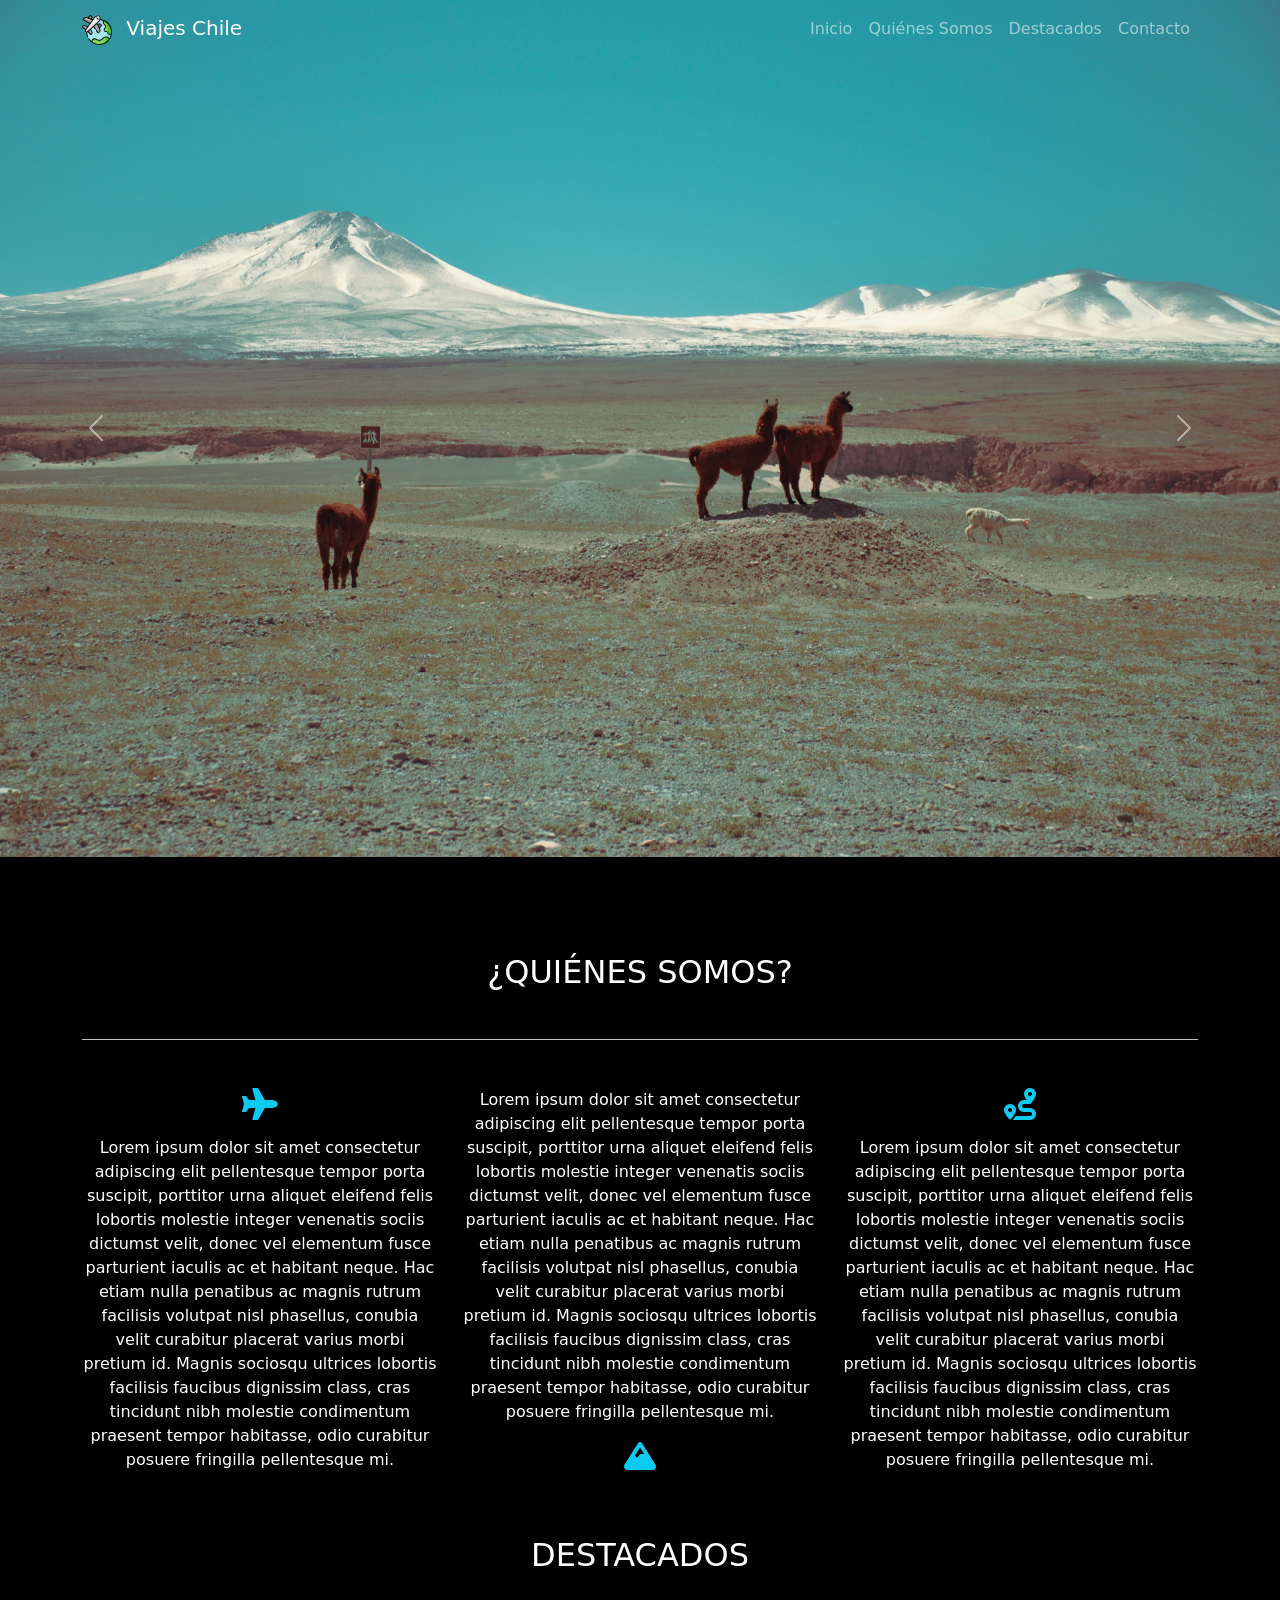
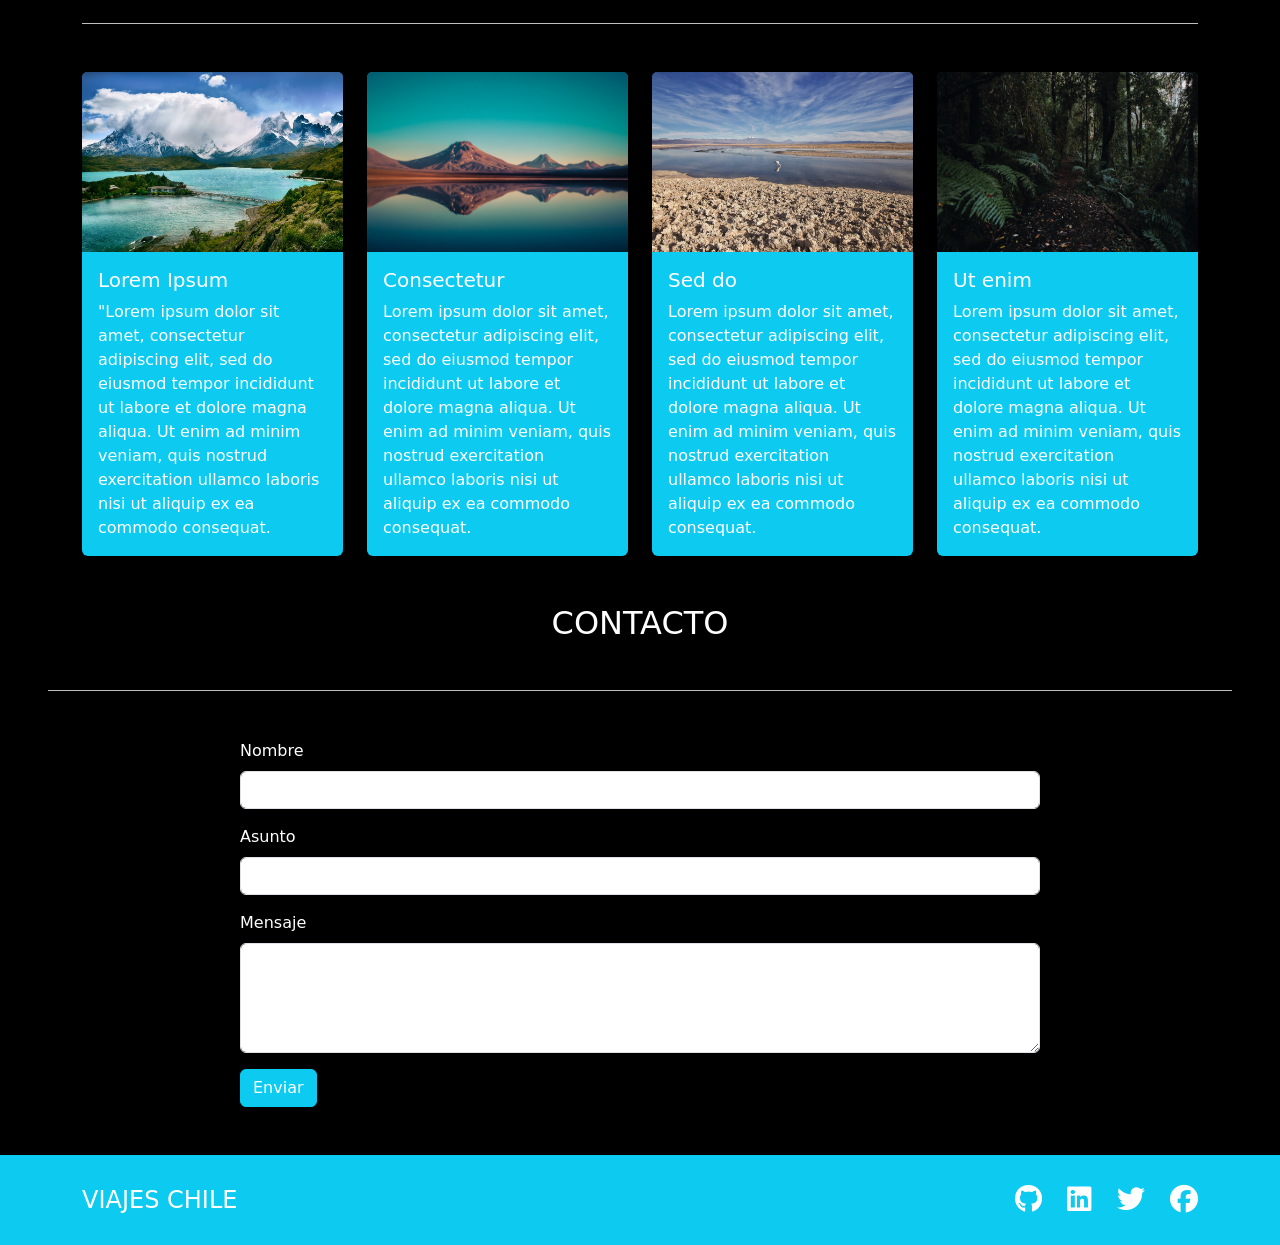
==== index.html @ 4a9ef846 "Primera versión del sitio Viajes Chile" ====
<!DOCTYPE html>
<html lang="es">
<head>
  <meta charset="UTF-8">
  <meta name="viewport" content="width=device-width, initial-scale=1.0">
  <title>Viajes Chile</title>

  <!-- Bootstrap v5.3.3 -->
  <link href="https://cdn.jsdelivr.net/npm/bootstrap@5.3.3/dist/css/bootstrap.min.css" rel="stylesheet">

  <!-- Google Fonts & Font Awesome -->
  <link href="https://fonts.googleapis.com/css2?family=Open+Sans:wght@300;400;700&display=swap" rel="stylesheet">
  <link rel="stylesheet" href="https://cdnjs.cloudflare.com/ajax/libs/font-awesome/6.5.0/css/all.min.css">

  <!-- Estilos personalizados -->
  <link rel="stylesheet" href="assets/css/style.css">
</head>
<body>

<!-- Navbar fija -->
<nav class="navbar navbar-expand-lg navbar-dark fixed-top">
  <div class="container">
    <a class="navbar-brand" href="#inicio">
      <img src="assets/img/viajes.svg" alt="Logo Viajes Chile" width="30" class="me-2"> Viajes Chile
    </a>
    <button class="navbar-toggler" type="button" data-bs-toggle="collapse" data-bs-target="#navbarNav">
      <span class="navbar-toggler-icon"></span>
    </button>
    <div class="collapse navbar-collapse" id="navbarNav">
      <ul class="navbar-nav ms-auto">
        <li class="nav-item"><a class="nav-link" href="#inicio">Inicio</a></li>
        <li class="nav-item"><a class="nav-link" href="#quienes-somos">Quiénes Somos</a></li>
        <li class="nav-item"><a class="nav-link" href="#destacados">Destacados</a></li>
        <li class="nav-item"><a class="nav-link" href="#contacto">Contacto</a></li>
      </ul>
    </div>
  </div>
</nav>

<!-- Carousel -->
<header id="inicio">
  <div id="carouselExample" class="carousel slide" data-bs-ride="carousel">
    <div class="carousel-inner">
      <div class="carousel-item active"><img src="assets/img/carousel1.jpg" class="d-block w-100" alt="Paisaje 1"></div>
      <div class="carousel-item"><img src="assets/img/carousel2.jpg" class="d-block w-100" alt="Paisaje 2"></div>
      <div class="carousel-item"><img src="assets/img/carousel3.jpg" class="d-block w-100" alt="Paisaje 3"></div>
    </div>
    <button class="carousel-control-prev" type="button" data-bs-target="#carouselExample" data-bs-slide="prev">
      <span class="carousel-control-prev-icon"></span>
    </button>
    <button class="carousel-control-next" type="button" data-bs-target="#carouselExample" data-bs-slide="next">
      <span class="carousel-control-next-icon"></span>
    </button>
  </div>
</header>

<main class="bg-black text-white pt-5">

  <!-- Quiénes Somos -->
  <section id="quienes-somos" class="container my-5 d-none d-md-block">
    <h2 class="text-center text-uppercase mb-5">¿Quiénes Somos?</h2>
    <hr class="bg-info mb-5 opacity-75">
    <div class="row">
      <div class="col-md-4 text-center">
        <i class="fa-solid fa-plane fa-2x text-info mb-3"></i>
        <p>Lorem ipsum dolor sit amet consectetur adipiscing elit pellentesque tempor porta suscipit, porttitor urna aliquet eleifend felis lobortis molestie integer venenatis sociis dictumst velit, donec vel elementum fusce parturient iaculis ac et habitant neque. Hac etiam nulla penatibus ac magnis rutrum facilisis volutpat nisl phasellus, conubia velit curabitur placerat varius morbi pretium id. Magnis sociosqu ultrices lobortis facilisis faucibus dignissim class, cras tincidunt nibh molestie condimentum praesent tempor habitasse, odio curabitur posuere fringilla pellentesque mi.</p>
      </div>
      <div class="col-md-4 text-center">
        <p>Lorem ipsum dolor sit amet consectetur adipiscing elit pellentesque tempor porta suscipit, porttitor urna aliquet eleifend felis lobortis molestie integer venenatis sociis dictumst velit, donec vel elementum fusce parturient iaculis ac et habitant neque. Hac etiam nulla penatibus ac magnis rutrum facilisis volutpat nisl phasellus, conubia velit curabitur placerat varius morbi pretium id. Magnis sociosqu ultrices lobortis facilisis faucibus dignissim class, cras tincidunt nibh molestie condimentum praesent tempor habitasse, odio curabitur posuere fringilla pellentesque mi.</p>
        <i class="fa-solid fa-mountain fa-2x text-info mb-3"></i>
      </div>
      <div class="col-md-4 text-center">
        <i class="fa-solid fa-route fa-2x text-info mb-3"></i>
        <p>Lorem ipsum dolor sit amet consectetur adipiscing elit pellentesque tempor porta suscipit, porttitor urna aliquet eleifend felis lobortis molestie integer venenatis sociis dictumst velit, donec vel elementum fusce parturient iaculis ac et habitant neque. Hac etiam nulla penatibus ac magnis rutrum facilisis volutpat nisl phasellus, conubia velit curabitur placerat varius morbi pretium id. Magnis sociosqu ultrices lobortis facilisis faucibus dignissim class, cras tincidunt nibh molestie condimentum praesent tempor habitasse, odio curabitur posuere fringilla pellentesque mi.</p>
      </div>
    </div>
  </section>

  <!-- Destacados -->
  <section id="destacados" class="container my-5">
    <h2 class="text-center text-uppercase mb-5">Destacados</h2>
    <hr class="bg-info mb-5 opacity-75">
    <div class="row g-4">
      <div class="col-12 col-md-3">
        <div class="card bg-info text-white h-100 border-0">
          <img src="assets/img/card1.jpg" class="card-img-top" alt="Destino 1">
          <div class="card-body"><h5 class="card-title">Lorem Ipsum</h5><p class="card-text">"Lorem ipsum dolor sit amet, consectetur adipiscing elit, sed do eiusmod tempor incididunt ut labore et dolore magna aliqua. Ut enim ad minim veniam, quis nostrud exercitation ullamco laboris nisi ut aliquip ex ea commodo consequat.</p></div>
        </div>
      </div>
      <div class="col-12 col-md-3">
        <div class="card bg-info text-white h-100 border-0">
          <img src="assets/img/card2.jpg" class="card-img-top" alt="Destino 2">
          <div class="card-body"><h5 class="card-title">Consectetur</h5><p class="card-text">Lorem ipsum dolor sit amet, consectetur adipiscing elit, sed do eiusmod tempor incididunt ut labore et dolore magna aliqua. Ut enim ad minim veniam, quis nostrud exercitation ullamco laboris nisi ut aliquip ex ea commodo consequat.</p></div>
        </div>
      </div>
      <div class="col-12 col-md-3">
        <div class="card bg-info text-white h-100 border-0">
          <img src="assets/img/card3.jpg" class="card-img-top" alt="Destino 3">
          <div class="card-body"><h5 class="card-title">Sed do</h5><p class="card-text">Lorem ipsum dolor sit amet, consectetur adipiscing elit, sed do eiusmod tempor incididunt ut labore et dolore magna aliqua. Ut enim ad minim veniam, quis nostrud exercitation ullamco laboris nisi ut aliquip ex ea commodo consequat.</p></div>
        </div>
      </div>
      <div class="col-12 col-md-3">
        <div class="card bg-info text-white h-100 border-0">
          <img src="assets/img/card4.jpg" class="card-img-top" alt="Destino 4">
          <div class="card-body"><h5 class="card-title">Ut enim</h5><p class="card-text">Lorem ipsum dolor sit amet, consectetur adipiscing elit, sed do eiusmod tempor incididunt ut labore et dolore magna aliqua. Ut enim ad minim veniam, quis nostrud exercitation ullamco laboris nisi ut aliquip ex ea commodo consequat.</p></div>
        </div>
      </div>
    </div>
  </section>

 <!-- Contacto -->
<section id="contacto" class="container-fluid my-5 px-5">
  <h2 class="text-uppercase mb-5 text-center">Contacto</h2>
  <hr class="bg-info mb-5 opacity-75">
  <form class="mx-auto" style="max-width: 800px;">
    <div class="mb-3">
      <label for="inputName" class="form-label">Nombre</label>
      <input type="text" class="form-control" id="inputName">
    </div>
    <div class="mb-3">
      <label for="inputSubject" class="form-label">Asunto</label>
      <input type="text" class="form-control" id="inputSubject">
    </div>
    <div class="mb-3">
      <label for="inputMessage" class="form-label">Mensaje</label>
      <textarea class="form-control" id="inputMessage" rows="4"></textarea>
    </div>
    <button type="submit" class="btn btn-info text-white" 
      data-bs-toggle="tooltip" data-bs-placement="right" 
      title="Haz clic para enviar tu mensaje">
      Enviar
    </button>
  </form>
</section>

<!-- Footer -->
<footer class="bg-info text-white text-center py-4 mt-0">
  <div class="container d-flex flex-column flex-md-row justify-content-between align-items-center">
    <h4 class="text-uppercase m-0">Viajes Chile</h4>
    <div class="fs-3">
      <a href="#" class="text-white me-3"><i class="fa-brands fa-github"></i></a>
      <a href="#" class="text-white me-3"><i class="fa-brands fa-linkedin"></i></a>
      <a href="#" class="text-white me-3"><i class="fa-brands fa-twitter"></i></a>
      <a href="#" class="text-white"><i class="fa-brands fa-facebook"></i></a>
    </div>
  </div>
</footer>

<!-- Bootstrap JS + Script -->
<script src="https://cdn.jsdelivr.net/npm/bootstrap@5.3.3/dist/js/bootstrap.bundle.min.js"></script>
<script src="assets/js/script.js"></script>
</body>
</html>
---- assets/css/style.css ----
html {
  scroll-behavior: smooth;
  font-family: 'Open Sans', sans-serif;
}

/* Navbar */
.navbar {
  transition: background-color 0.4s ease;
  background-color: transparent;
}


/* Formulario */
.max-width-form {
  max-width: 600px;
}

/* Cards */
.card-img-top {
  height: 180px;
  object-fit: cover;
}
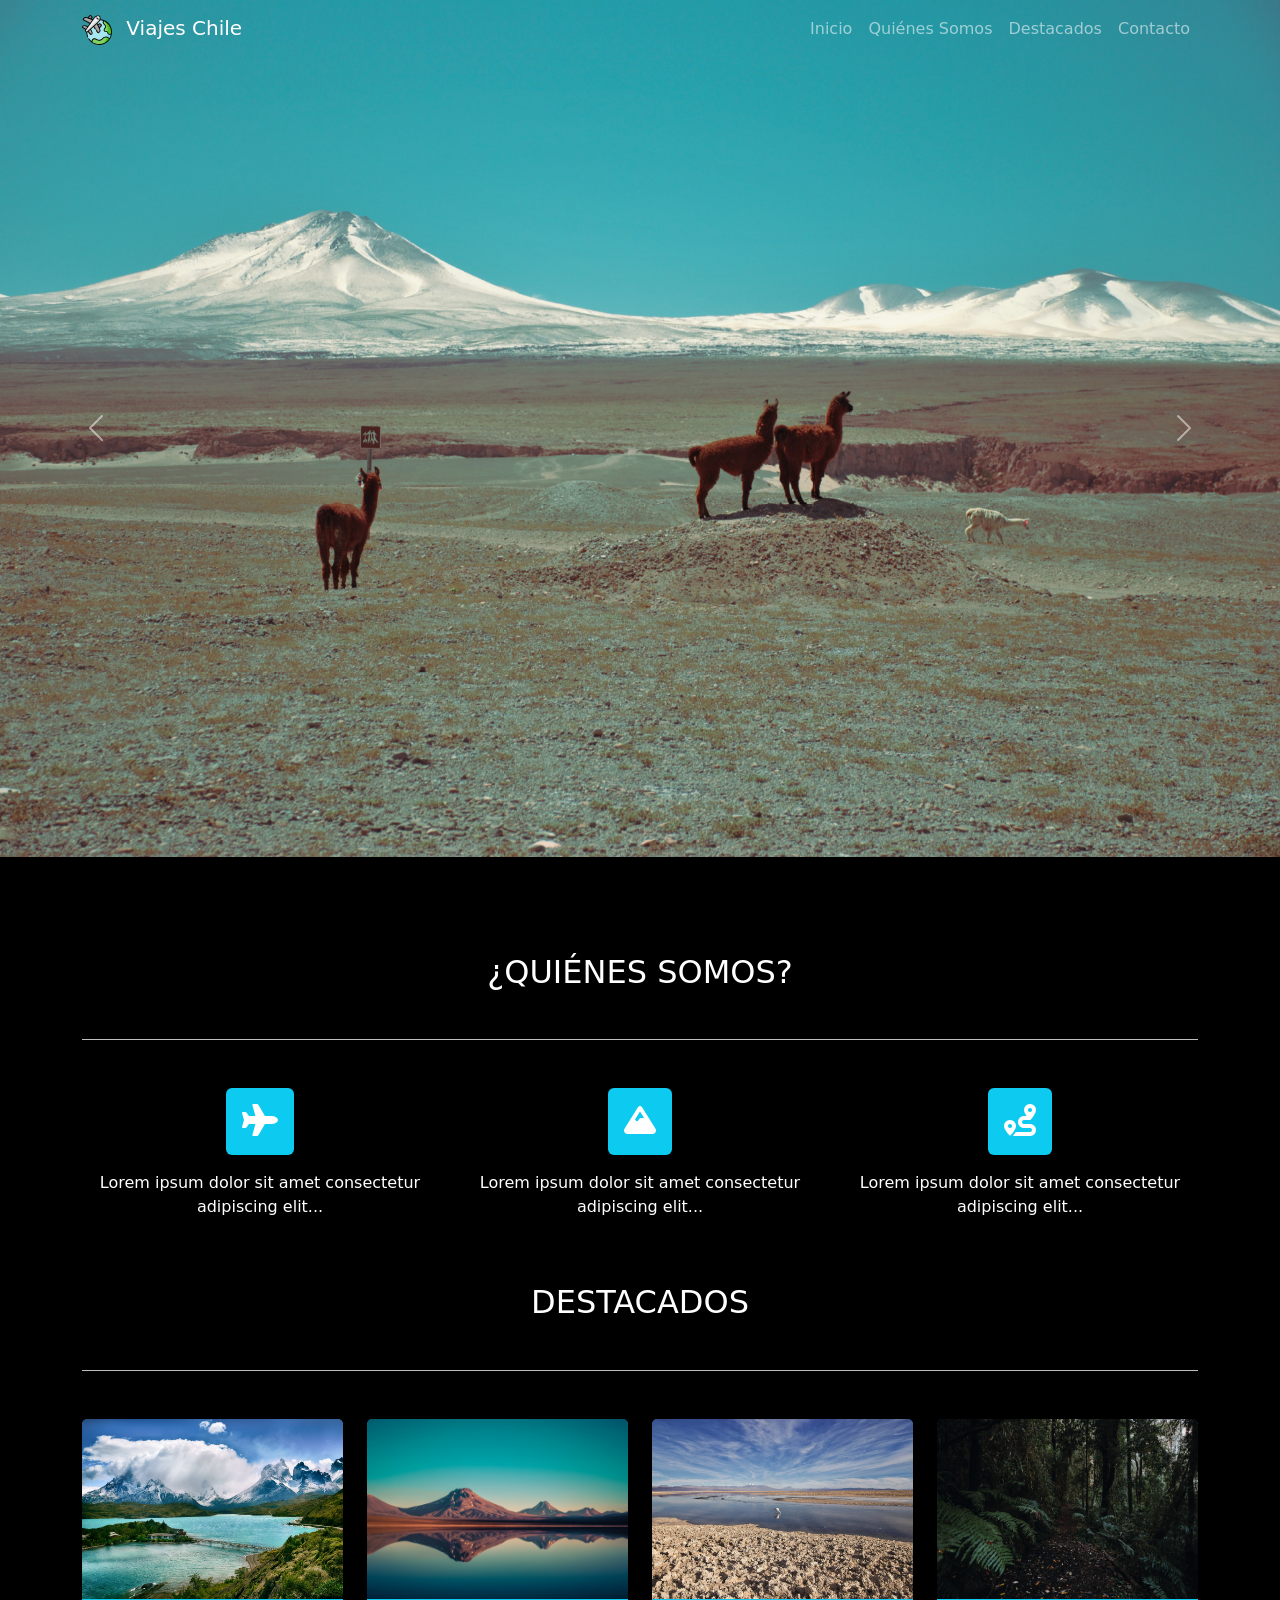
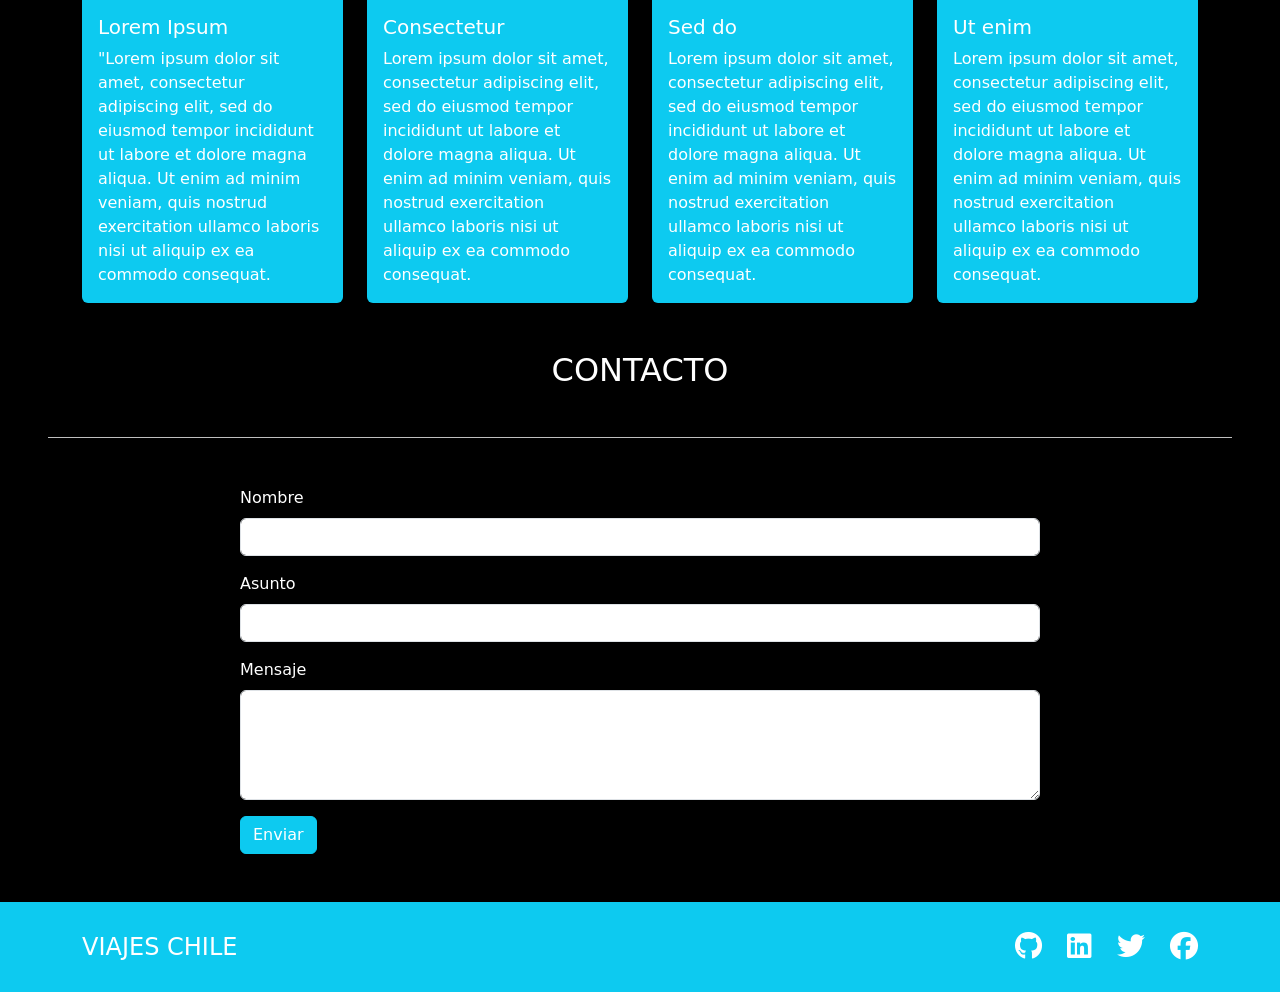
==== commit 1f12c548: "Se modifica Section Quienes somos, no cuadraba con la plantilla" ====
--- a/index.html
+++ b/index.html
@@ -56,25 +56,31 @@
 
 <main class="bg-black text-white pt-5">
 
-  <!-- Quiénes Somos -->
-  <section id="quienes-somos" class="container my-5 d-none d-md-block">
-    <h2 class="text-center text-uppercase mb-5">¿Quiénes Somos?</h2>
-    <hr class="bg-info mb-5 opacity-75">
-    <div class="row">
-      <div class="col-md-4 text-center">
-        <i class="fa-solid fa-plane fa-2x text-info mb-3"></i>
-        <p>Lorem ipsum dolor sit amet consectetur adipiscing elit pellentesque tempor porta suscipit, porttitor urna aliquet eleifend felis lobortis molestie integer venenatis sociis dictumst velit, donec vel elementum fusce parturient iaculis ac et habitant neque. Hac etiam nulla penatibus ac magnis rutrum facilisis volutpat nisl phasellus, conubia velit curabitur placerat varius morbi pretium id. Magnis sociosqu ultrices lobortis facilisis faucibus dignissim class, cras tincidunt nibh molestie condimentum praesent tempor habitasse, odio curabitur posuere fringilla pellentesque mi.</p>
+<!-- Quiénes Somos -->
+<section id="quienes-somos" class="container my-5 d-none d-md-block">
+  <h2 class="text-center text-uppercase mb-5">¿Quiénes Somos?</h2>
+  <hr class="bg-info mb-5 opacity-75">
+  <div class="row">
+    <div class="col-md-4 text-center">
+      <div class="bg-info d-inline-block p-3 mb-3 rounded">
+        <i class="fa-solid fa-plane fa-2x text-white"></i>
       </div>
-      <div class="col-md-4 text-center">
-        <p>Lorem ipsum dolor sit amet consectetur adipiscing elit pellentesque tempor porta suscipit, porttitor urna aliquet eleifend felis lobortis molestie integer venenatis sociis dictumst velit, donec vel elementum fusce parturient iaculis ac et habitant neque. Hac etiam nulla penatibus ac magnis rutrum facilisis volutpat nisl phasellus, conubia velit curabitur placerat varius morbi pretium id. Magnis sociosqu ultrices lobortis facilisis faucibus dignissim class, cras tincidunt nibh molestie condimentum praesent tempor habitasse, odio curabitur posuere fringilla pellentesque mi.</p>
-        <i class="fa-solid fa-mountain fa-2x text-info mb-3"></i>
+      <p>Lorem ipsum dolor sit amet consectetur adipiscing elit...</p>
+    </div>
+    <div class="col-md-4 text-center">
+      <div class="bg-info d-inline-block p-3 mb-3 rounded">
+        <i class="fa-solid fa-mountain fa-2x text-white"></i>
       </div>
-      <div class="col-md-4 text-center">
-        <i class="fa-solid fa-route fa-2x text-info mb-3"></i>
-        <p>Lorem ipsum dolor sit amet consectetur adipiscing elit pellentesque tempor porta suscipit, porttitor urna aliquet eleifend felis lobortis molestie integer venenatis sociis dictumst velit, donec vel elementum fusce parturient iaculis ac et habitant neque. Hac etiam nulla penatibus ac magnis rutrum facilisis volutpat nisl phasellus, conubia velit curabitur placerat varius morbi pretium id. Magnis sociosqu ultrices lobortis facilisis faucibus dignissim class, cras tincidunt nibh molestie condimentum praesent tempor habitasse, odio curabitur posuere fringilla pellentesque mi.</p>
+      <p>Lorem ipsum dolor sit amet consectetur adipiscing elit...</p>
+    </div>
+    <div class="col-md-4 text-center">
+      <div class="bg-info d-inline-block p-3 mb-3 rounded">
+        <i class="fa-solid fa-route fa-2x text-white"></i>
       </div>
+      <p>Lorem ipsum dolor sit amet consectetur adipiscing elit...</p>
     </div>
-  </section>
+  </div>
+</section>
 
   <!-- Destacados -->
   <section id="destacados" class="container my-5">
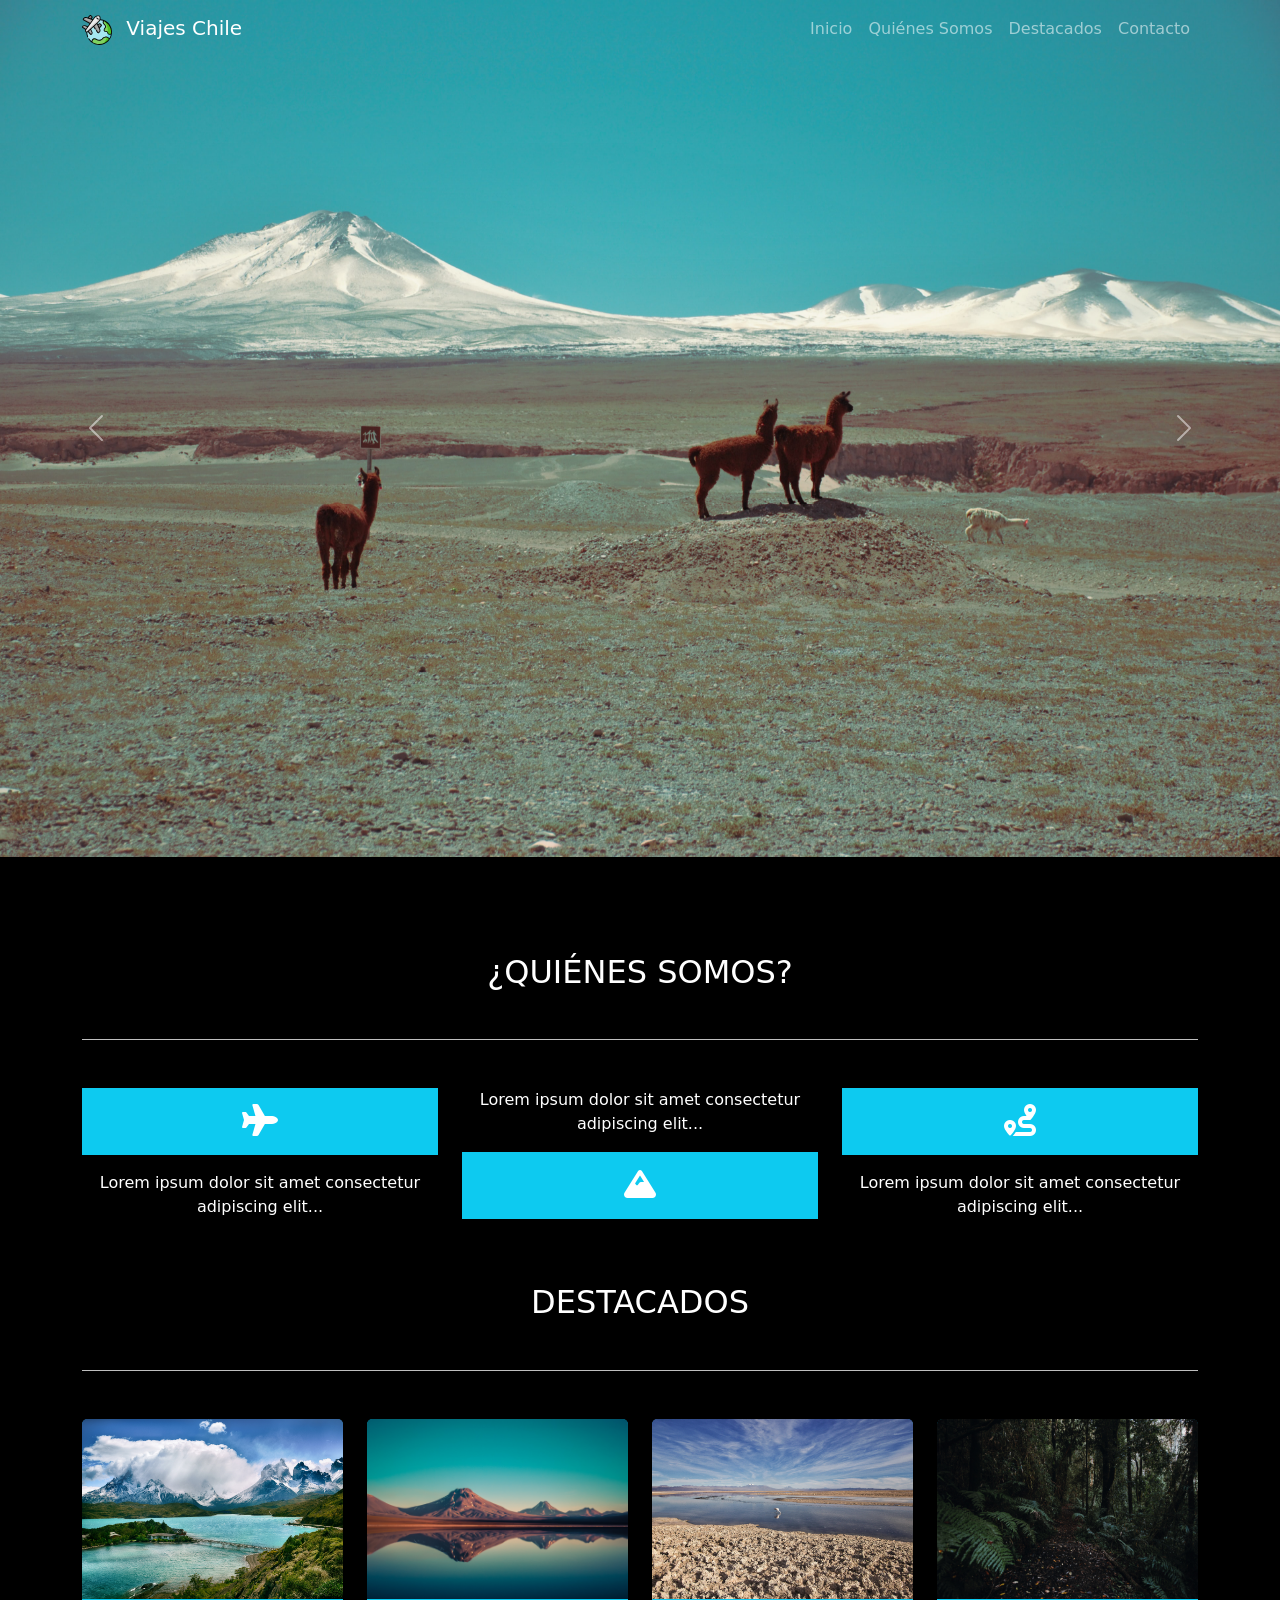
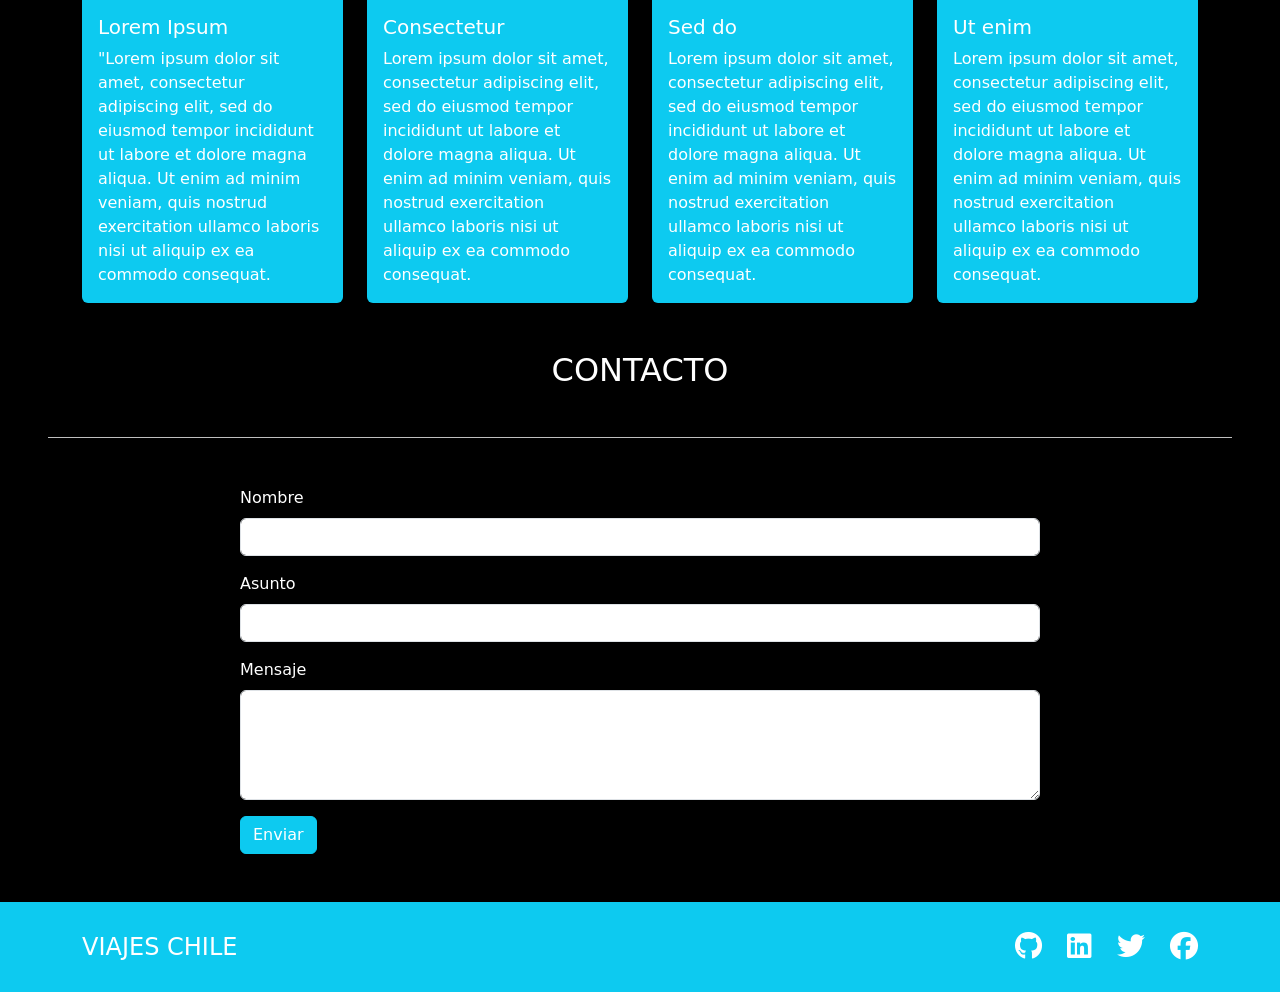
==== commit 717831e6: "Se subió versión anterior con errores. Se reemplazó para calzar mejor con la plantilla" ====
--- a/index.html
+++ b/index.html
@@ -1,5 +1,6 @@
 <!DOCTYPE html>
 <html lang="es">
+
 <head>
   <meta charset="UTF-8">
   <meta name="viewport" content="width=device-width, initial-scale=1.0">
@@ -15,145 +16,169 @@
   <!-- Estilos personalizados -->
   <link rel="stylesheet" href="assets/css/style.css">
 </head>
+
 <body>
 
-<!-- Navbar fija -->
-<nav class="navbar navbar-expand-lg navbar-dark fixed-top">
-  <div class="container">
-    <a class="navbar-brand" href="#inicio">
-      <img src="assets/img/viajes.svg" alt="Logo Viajes Chile" width="30" class="me-2"> Viajes Chile
-    </a>
-    <button class="navbar-toggler" type="button" data-bs-toggle="collapse" data-bs-target="#navbarNav">
-      <span class="navbar-toggler-icon"></span>
-    </button>
-    <div class="collapse navbar-collapse" id="navbarNav">
-      <ul class="navbar-nav ms-auto">
-        <li class="nav-item"><a class="nav-link" href="#inicio">Inicio</a></li>
-        <li class="nav-item"><a class="nav-link" href="#quienes-somos">Quiénes Somos</a></li>
-        <li class="nav-item"><a class="nav-link" href="#destacados">Destacados</a></li>
-        <li class="nav-item"><a class="nav-link" href="#contacto">Contacto</a></li>
-      </ul>
+  <!-- Navbar fija -->
+  <nav class="navbar navbar-expand-lg navbar-dark fixed-top">
+    <div class="container">
+      <a class="navbar-brand" href="#inicio">
+        <img src="assets/img/viajes.svg" alt="Logo Viajes Chile" width="30" class="me-2"> Viajes Chile
+      </a>
+      <button class="navbar-toggler" type="button" data-bs-toggle="collapse" data-bs-target="#navbarNav">
+        <span class="navbar-toggler-icon"></span>
+      </button>
+      <div class="collapse navbar-collapse" id="navbarNav">
+        <ul class="navbar-nav ms-auto">
+          <li class="nav-item"><a class="nav-link" href="#inicio">Inicio</a></li>
+          <li class="nav-item"><a class="nav-link" href="#quienes-somos">Quiénes Somos</a></li>
+          <li class="nav-item"><a class="nav-link" href="#destacados">Destacados</a></li>
+          <li class="nav-item"><a class="nav-link" href="#contacto">Contacto</a></li>
+        </ul>
+      </div>
     </div>
-  </div>
-</nav>
+  </nav>
 
-<!-- Carousel -->
-<header id="inicio">
-  <div id="carouselExample" class="carousel slide" data-bs-ride="carousel">
-    <div class="carousel-inner">
-      <div class="carousel-item active"><img src="assets/img/carousel1.jpg" class="d-block w-100" alt="Paisaje 1"></div>
-      <div class="carousel-item"><img src="assets/img/carousel2.jpg" class="d-block w-100" alt="Paisaje 2"></div>
-      <div class="carousel-item"><img src="assets/img/carousel3.jpg" class="d-block w-100" alt="Paisaje 3"></div>
+  <!-- Carousel -->
+  <header id="inicio">
+    <div id="carouselExample" class="carousel slide" data-bs-ride="carousel">
+      <div class="carousel-inner">
+        <div class="carousel-item active"><img src="assets/img/carousel1.jpg" class="d-block w-100" alt="Paisaje 1">
+        </div>
+        <div class="carousel-item"><img src="assets/img/carousel2.jpg" class="d-block w-100" alt="Paisaje 2"></div>
+        <div class="carousel-item"><img src="assets/img/carousel3.jpg" class="d-block w-100" alt="Paisaje 3"></div>
+      </div>
+      <button class="carousel-control-prev" type="button" data-bs-target="#carouselExample" data-bs-slide="prev">
+        <span class="carousel-control-prev-icon"></span>
+      </button>
+      <button class="carousel-control-next" type="button" data-bs-target="#carouselExample" data-bs-slide="next">
+        <span class="carousel-control-next-icon"></span>
+      </button>
     </div>
-    <button class="carousel-control-prev" type="button" data-bs-target="#carouselExample" data-bs-slide="prev">
-      <span class="carousel-control-prev-icon"></span>
-    </button>
-    <button class="carousel-control-next" type="button" data-bs-target="#carouselExample" data-bs-slide="next">
-      <span class="carousel-control-next-icon"></span>
-    </button>
-  </div>
-</header>
+  </header>
 
-<main class="bg-black text-white pt-5">
+  <main class="bg-black text-white pt-5">
 
-<!-- Quiénes Somos -->
-<section id="quienes-somos" class="container my-5 d-none d-md-block">
-  <h2 class="text-center text-uppercase mb-5">¿Quiénes Somos?</h2>
-  <hr class="bg-info mb-5 opacity-75">
-  <div class="row">
-    <div class="col-md-4 text-center">
-      <div class="bg-info d-inline-block p-3 mb-3 rounded">
-        <i class="fa-solid fa-plane fa-2x text-white"></i>
-      </div>
-      <p>Lorem ipsum dolor sit amet consectetur adipiscing elit...</p>
-    </div>
-    <div class="col-md-4 text-center">
-      <div class="bg-info d-inline-block p-3 mb-3 rounded">
-        <i class="fa-solid fa-mountain fa-2x text-white"></i>
-      </div>
-      <p>Lorem ipsum dolor sit amet consectetur adipiscing elit...</p>
-    </div>
-    <div class="col-md-4 text-center">
-      <div class="bg-info d-inline-block p-3 mb-3 rounded">
-        <i class="fa-solid fa-route fa-2x text-white"></i>
-      </div>
-      <p>Lorem ipsum dolor sit amet consectetur adipiscing elit...</p>
-    </div>
-  </div>
-</section>
+    <!-- Quiénes Somos -->
+    <section id="quienes-somos" class="container my-5 d-none d-md-block">
+      <h2 class="text-center text-uppercase mb-5">¿Quiénes Somos?</h2>
+      <hr class="bg-info mb-5 opacity-75">
+      <div class="row">
+        <div class="col-md-4 text-center">
+          <div class="bg-info py-3 mb-3">
+            <i class="fa-solid fa-plane fa-2x text-white"></i>
+          </div>
+          <p>Lorem ipsum dolor sit amet consectetur adipiscing elit...</p>
+        </div>
+        <div class="col-md-4 text-center">
 
-  <!-- Destacados -->
-  <section id="destacados" class="container my-5">
-    <h2 class="text-center text-uppercase mb-5">Destacados</h2>
-    <hr class="bg-info mb-5 opacity-75">
-    <div class="row g-4">
-      <div class="col-12 col-md-3">
-        <div class="card bg-info text-white h-100 border-0">
-          <img src="assets/img/card1.jpg" class="card-img-top" alt="Destino 1">
-          <div class="card-body"><h5 class="card-title">Lorem Ipsum</h5><p class="card-text">"Lorem ipsum dolor sit amet, consectetur adipiscing elit, sed do eiusmod tempor incididunt ut labore et dolore magna aliqua. Ut enim ad minim veniam, quis nostrud exercitation ullamco laboris nisi ut aliquip ex ea commodo consequat.</p></div>
+          <p>Lorem ipsum dolor sit amet consectetur adipiscing elit...</p>
+          <div class="bg-info py-3 mb-3">
+            <i class="fa-solid fa-mountain fa-2x text-white"></i>
+          </div>
+        </div>
+        <div class="col-md-4 text-center">
+          <div class="bg-info py-3 mb-3">
+            <i class="fa-solid fa-route fa-2x text-white"></i>
+          </div>
+          <p>Lorem ipsum dolor sit amet consectetur adipiscing elit...</p>
         </div>
       </div>
-      <div class="col-12 col-md-3">
-        <div class="card bg-info text-white h-100 border-0">
-          <img src="assets/img/card2.jpg" class="card-img-top" alt="Destino 2">
-          <div class="card-body"><h5 class="card-title">Consectetur</h5><p class="card-text">Lorem ipsum dolor sit amet, consectetur adipiscing elit, sed do eiusmod tempor incididunt ut labore et dolore magna aliqua. Ut enim ad minim veniam, quis nostrud exercitation ullamco laboris nisi ut aliquip ex ea commodo consequat.</p></div>
+    </section>
+
+
+    <!-- Destacados -->
+    <section id="destacados" class="container my-5">
+      <h2 class="text-center text-uppercase mb-5">Destacados</h2>
+      <hr class="bg-info mb-5 opacity-75">
+      <div class="row g-4">
+        <div class="col-12 col-md-3">
+          <div class="card bg-info text-white h-100 border-0">
+            <img src="assets/img/card1.jpg" class="card-img-top" alt="Destino 1">
+            <div class="card-body">
+              <h5 class="card-title">Lorem Ipsum</h5>
+              <p class="card-text">"Lorem ipsum dolor sit amet, consectetur adipiscing elit, sed do eiusmod tempor
+                incididunt ut labore et dolore magna aliqua. Ut enim ad minim veniam, quis nostrud exercitation ullamco
+                laboris nisi ut aliquip ex ea commodo consequat.</p>
+            </div>
+          </div>
+        </div>
+        <div class="col-12 col-md-3">
+          <div class="card bg-info text-white h-100 border-0">
+            <img src="assets/img/card2.jpg" class="card-img-top" alt="Destino 2">
+            <div class="card-body">
+              <h5 class="card-title">Consectetur</h5>
+              <p class="card-text">Lorem ipsum dolor sit amet, consectetur adipiscing elit, sed do eiusmod tempor
+                incididunt ut labore et dolore magna aliqua. Ut enim ad minim veniam, quis nostrud exercitation ullamco
+                laboris nisi ut aliquip ex ea commodo consequat.</p>
+            </div>
+          </div>
+        </div>
+        <div class="col-12 col-md-3">
+          <div class="card bg-info text-white h-100 border-0">
+            <img src="assets/img/card3.jpg" class="card-img-top" alt="Destino 3">
+            <div class="card-body">
+              <h5 class="card-title">Sed do</h5>
+              <p class="card-text">Lorem ipsum dolor sit amet, consectetur adipiscing elit, sed do eiusmod tempor
+                incididunt ut labore et dolore magna aliqua. Ut enim ad minim veniam, quis nostrud exercitation ullamco
+                laboris nisi ut aliquip ex ea commodo consequat.</p>
+            </div>
+          </div>
+        </div>
+        <div class="col-12 col-md-3">
+          <div class="card bg-info text-white h-100 border-0">
+            <img src="assets/img/card4.jpg" class="card-img-top" alt="Destino 4">
+            <div class="card-body">
+              <h5 class="card-title">Ut enim</h5>
+              <p class="card-text">Lorem ipsum dolor sit amet, consectetur adipiscing elit, sed do eiusmod tempor
+                incididunt ut labore et dolore magna aliqua. Ut enim ad minim veniam, quis nostrud exercitation ullamco
+                laboris nisi ut aliquip ex ea commodo consequat.</p>
+            </div>
+          </div>
         </div>
       </div>
-      <div class="col-12 col-md-3">
-        <div class="card bg-info text-white h-100 border-0">
-          <img src="assets/img/card3.jpg" class="card-img-top" alt="Destino 3">
-          <div class="card-body"><h5 class="card-title">Sed do</h5><p class="card-text">Lorem ipsum dolor sit amet, consectetur adipiscing elit, sed do eiusmod tempor incididunt ut labore et dolore magna aliqua. Ut enim ad minim veniam, quis nostrud exercitation ullamco laboris nisi ut aliquip ex ea commodo consequat.</p></div>
+    </section>
+
+    <!-- Contacto -->
+    <section id="contacto" class="container-fluid my-5 px-5">
+      <h2 class="text-uppercase mb-5 text-center">Contacto</h2>
+      <hr class="bg-info mb-5 opacity-75">
+      <form class="mx-auto" style="max-width: 800px;">
+        <div class="mb-3">
+          <label for="inputName" class="form-label">Nombre</label>
+          <input type="text" class="form-control" id="inputName">
+        </div>
+        <div class="mb-3">
+          <label for="inputSubject" class="form-label">Asunto</label>
+          <input type="text" class="form-control" id="inputSubject">
+        </div>
+        <div class="mb-3">
+          <label for="inputMessage" class="form-label">Mensaje</label>
+          <textarea class="form-control" id="inputMessage" rows="4"></textarea>
+        </div>
+        <button type="submit" class="btn btn-info text-white" data-bs-toggle="tooltip" data-bs-placement="right"
+          title="Haz clic para enviar tu mensaje">
+          Enviar
+        </button>
+      </form>
+    </section>
+
+    <!-- Footer -->
+    <footer class="bg-info text-white text-center py-4 mt-0">
+      <div class="container d-flex flex-column flex-md-row justify-content-between align-items-center">
+        <h4 class="text-uppercase m-0">Viajes Chile</h4>
+        <div class="fs-3">
+          <a href="#" class="text-white me-3"><i class="fa-brands fa-github"></i></a>
+          <a href="#" class="text-white me-3"><i class="fa-brands fa-linkedin"></i></a>
+          <a href="#" class="text-white me-3"><i class="fa-brands fa-twitter"></i></a>
+          <a href="#" class="text-white"><i class="fa-brands fa-facebook"></i></a>
         </div>
       </div>
-      <div class="col-12 col-md-3">
-        <div class="card bg-info text-white h-100 border-0">
-          <img src="assets/img/card4.jpg" class="card-img-top" alt="Destino 4">
-          <div class="card-body"><h5 class="card-title">Ut enim</h5><p class="card-text">Lorem ipsum dolor sit amet, consectetur adipiscing elit, sed do eiusmod tempor incididunt ut labore et dolore magna aliqua. Ut enim ad minim veniam, quis nostrud exercitation ullamco laboris nisi ut aliquip ex ea commodo consequat.</p></div>
-        </div>
-      </div>
-    </div>
-  </section>
+    </footer>
 
- <!-- Contacto -->
-<section id="contacto" class="container-fluid my-5 px-5">
-  <h2 class="text-uppercase mb-5 text-center">Contacto</h2>
-  <hr class="bg-info mb-5 opacity-75">
-  <form class="mx-auto" style="max-width: 800px;">
-    <div class="mb-3">
-      <label for="inputName" class="form-label">Nombre</label>
-      <input type="text" class="form-control" id="inputName">
-    </div>
-    <div class="mb-3">
-      <label for="inputSubject" class="form-label">Asunto</label>
-      <input type="text" class="form-control" id="inputSubject">
-    </div>
-    <div class="mb-3">
-      <label for="inputMessage" class="form-label">Mensaje</label>
-      <textarea class="form-control" id="inputMessage" rows="4"></textarea>
-    </div>
-    <button type="submit" class="btn btn-info text-white" 
-      data-bs-toggle="tooltip" data-bs-placement="right" 
-      title="Haz clic para enviar tu mensaje">
-      Enviar
-    </button>
-  </form>
-</section>
+    <!-- Bootstrap JS + Script -->
+    <script src="https://cdn.jsdelivr.net/npm/bootstrap@5.3.3/dist/js/bootstrap.bundle.min.js"></script>
+    <script src="assets/js/script.js"></script>
+</body>
 
-<!-- Footer -->
-<footer class="bg-info text-white text-center py-4 mt-0">
-  <div class="container d-flex flex-column flex-md-row justify-content-between align-items-center">
-    <h4 class="text-uppercase m-0">Viajes Chile</h4>
-    <div class="fs-3">
-      <a href="#" class="text-white me-3"><i class="fa-brands fa-github"></i></a>
-      <a href="#" class="text-white me-3"><i class="fa-brands fa-linkedin"></i></a>
-      <a href="#" class="text-white me-3"><i class="fa-brands fa-twitter"></i></a>
-      <a href="#" class="text-white"><i class="fa-brands fa-facebook"></i></a>
-    </div>
-  </div>
-</footer>
-
-<!-- Bootstrap JS + Script -->
-<script src="https://cdn.jsdelivr.net/npm/bootstrap@5.3.3/dist/js/bootstrap.bundle.min.js"></script>
-<script src="assets/js/script.js"></script>
-</body>
-</html>
+</html>
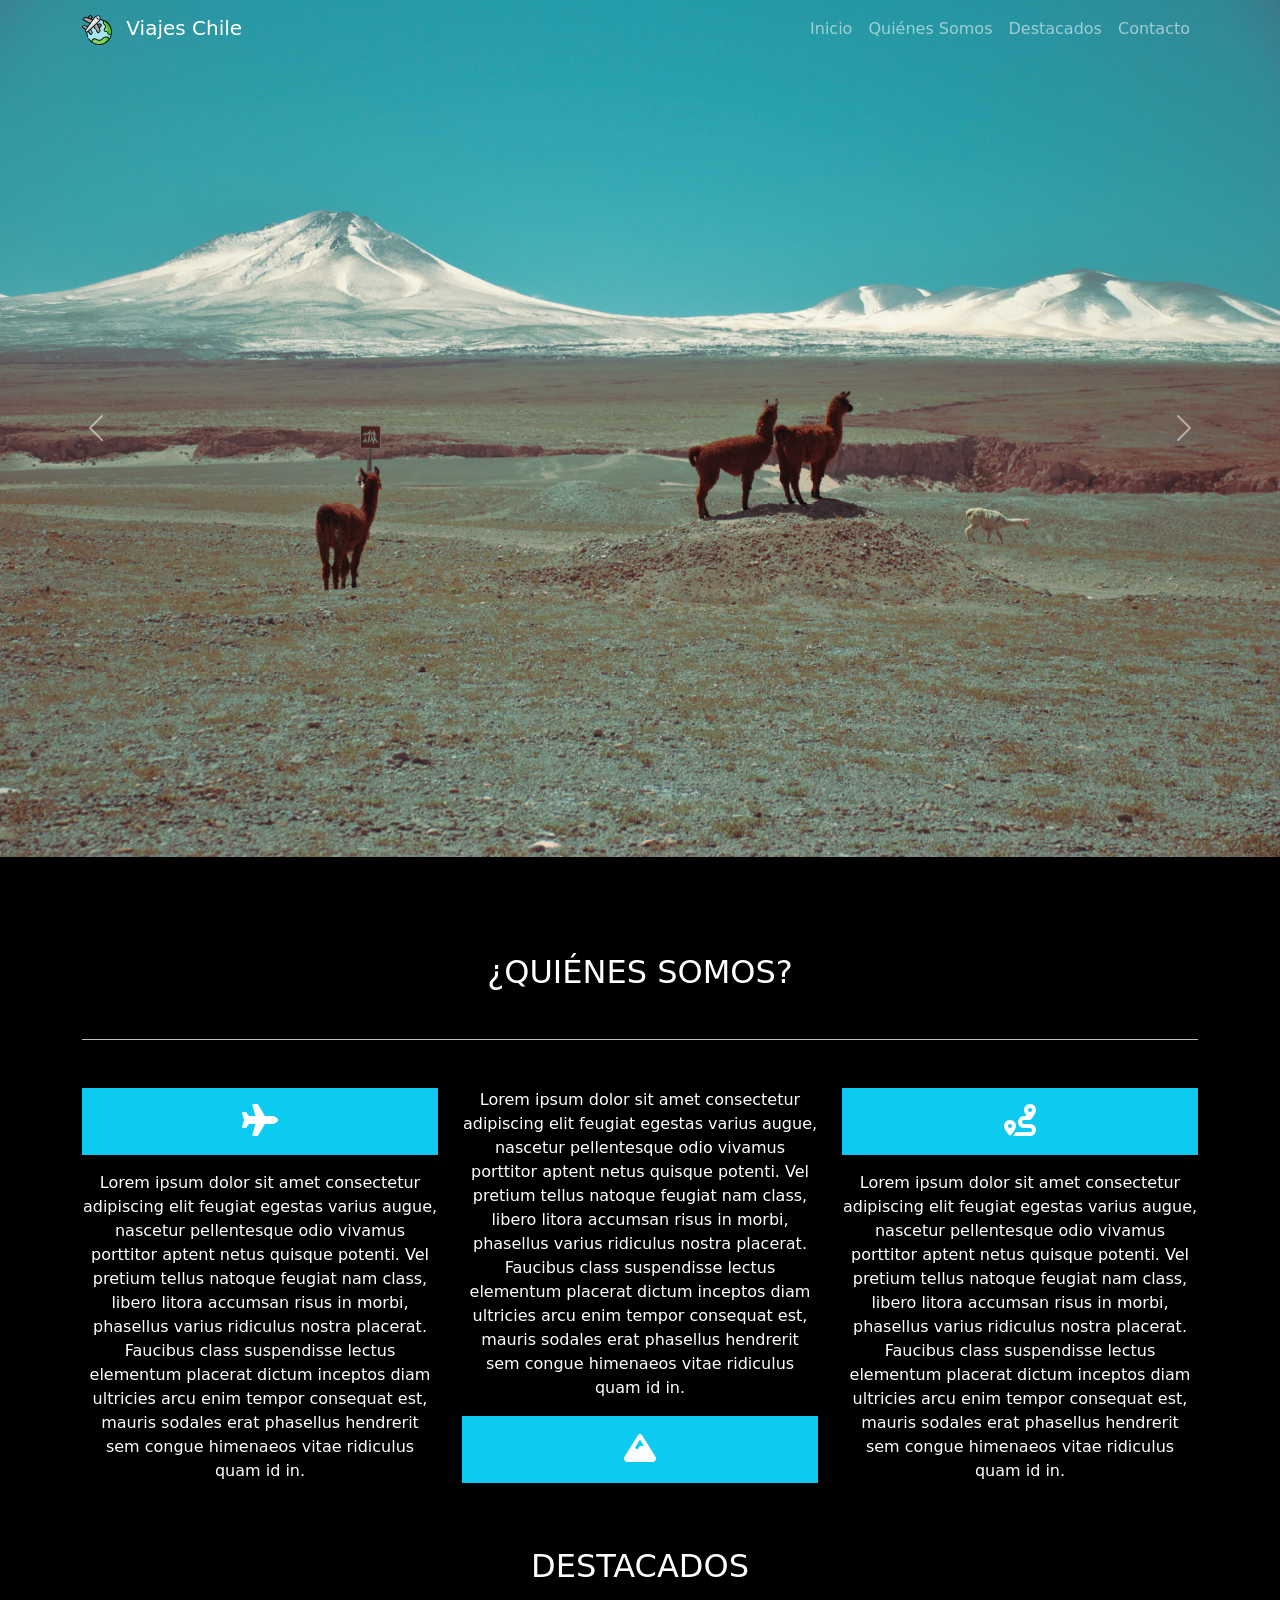
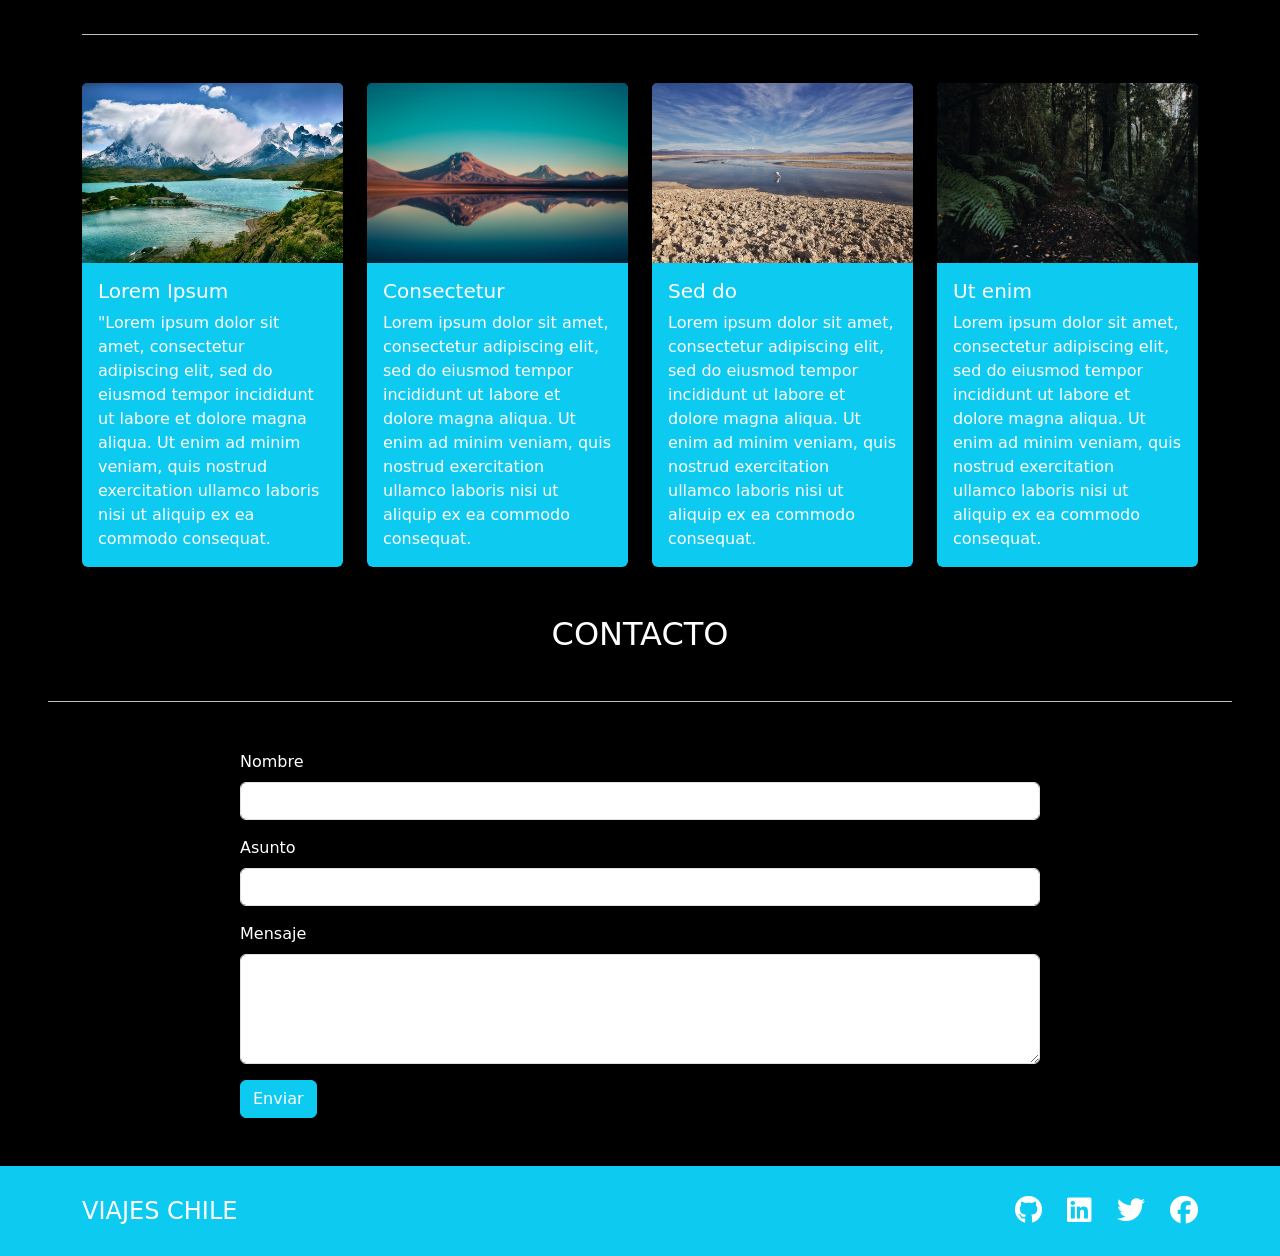
==== commit fe6ef7d6: "se agrega mayor descripción en sección Quienes Somos" ====
--- a/index.html
+++ b/index.html
@@ -68,11 +68,21 @@
           <div class="bg-info py-3 mb-3">
             <i class="fa-solid fa-plane fa-2x text-white"></i>
           </div>
-          <p>Lorem ipsum dolor sit amet consectetur adipiscing elit...</p>
+          <p>Lorem ipsum dolor sit amet consectetur adipiscing elit feugiat egestas varius augue,
+            nascetur pellentesque odio vivamus porttitor aptent netus quisque potenti. Vel pretium
+            tellus natoque feugiat nam class, libero litora accumsan risus in morbi, phasellus 
+            varius ridiculus nostra placerat. Faucibus class suspendisse lectus elementum placerat
+            dictum inceptos diam ultricies arcu enim tempor consequat est, mauris sodales erat
+            phasellus hendrerit sem congue himenaeos vitae ridiculus quam id in.</p>
         </div>
         <div class="col-md-4 text-center">
 
-          <p>Lorem ipsum dolor sit amet consectetur adipiscing elit...</p>
+          <p>Lorem ipsum dolor sit amet consectetur adipiscing elit feugiat egestas varius augue,
+            nascetur pellentesque odio vivamus porttitor aptent netus quisque potenti. Vel pretium
+            tellus natoque feugiat nam class, libero litora accumsan risus in morbi, phasellus 
+            varius ridiculus nostra placerat. Faucibus class suspendisse lectus elementum placerat
+            dictum inceptos diam ultricies arcu enim tempor consequat est, mauris sodales erat
+            phasellus hendrerit sem congue himenaeos vitae ridiculus quam id in.</p>
           <div class="bg-info py-3 mb-3">
             <i class="fa-solid fa-mountain fa-2x text-white"></i>
           </div>
@@ -81,7 +91,12 @@
           <div class="bg-info py-3 mb-3">
             <i class="fa-solid fa-route fa-2x text-white"></i>
           </div>
-          <p>Lorem ipsum dolor sit amet consectetur adipiscing elit...</p>
+          <p>Lorem ipsum dolor sit amet consectetur adipiscing elit feugiat egestas varius augue,
+            nascetur pellentesque odio vivamus porttitor aptent netus quisque potenti. Vel pretium
+            tellus natoque feugiat nam class, libero litora accumsan risus in morbi, phasellus 
+            varius ridiculus nostra placerat. Faucibus class suspendisse lectus elementum placerat
+            dictum inceptos diam ultricies arcu enim tempor consequat est, mauris sodales erat
+            phasellus hendrerit sem congue himenaeos vitae ridiculus quam id in.</p>
         </div>
       </div>
     </section>
